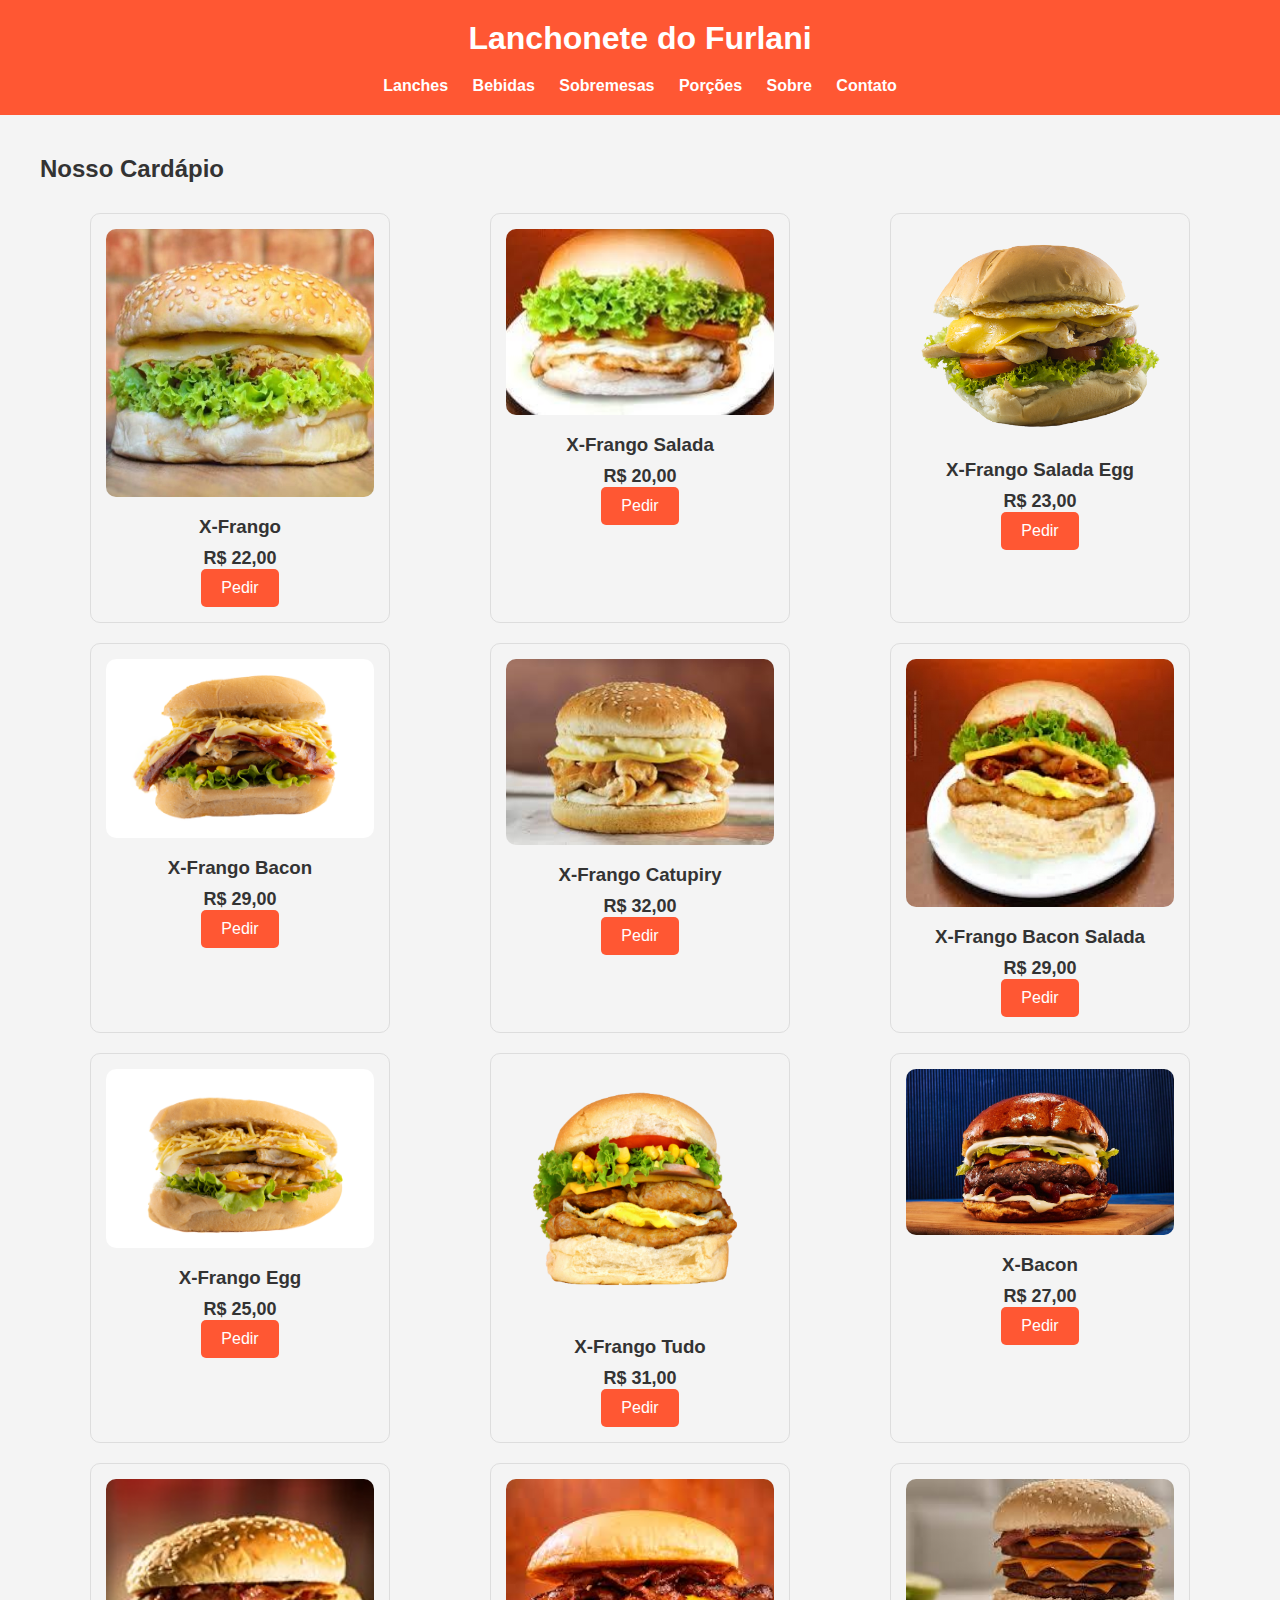
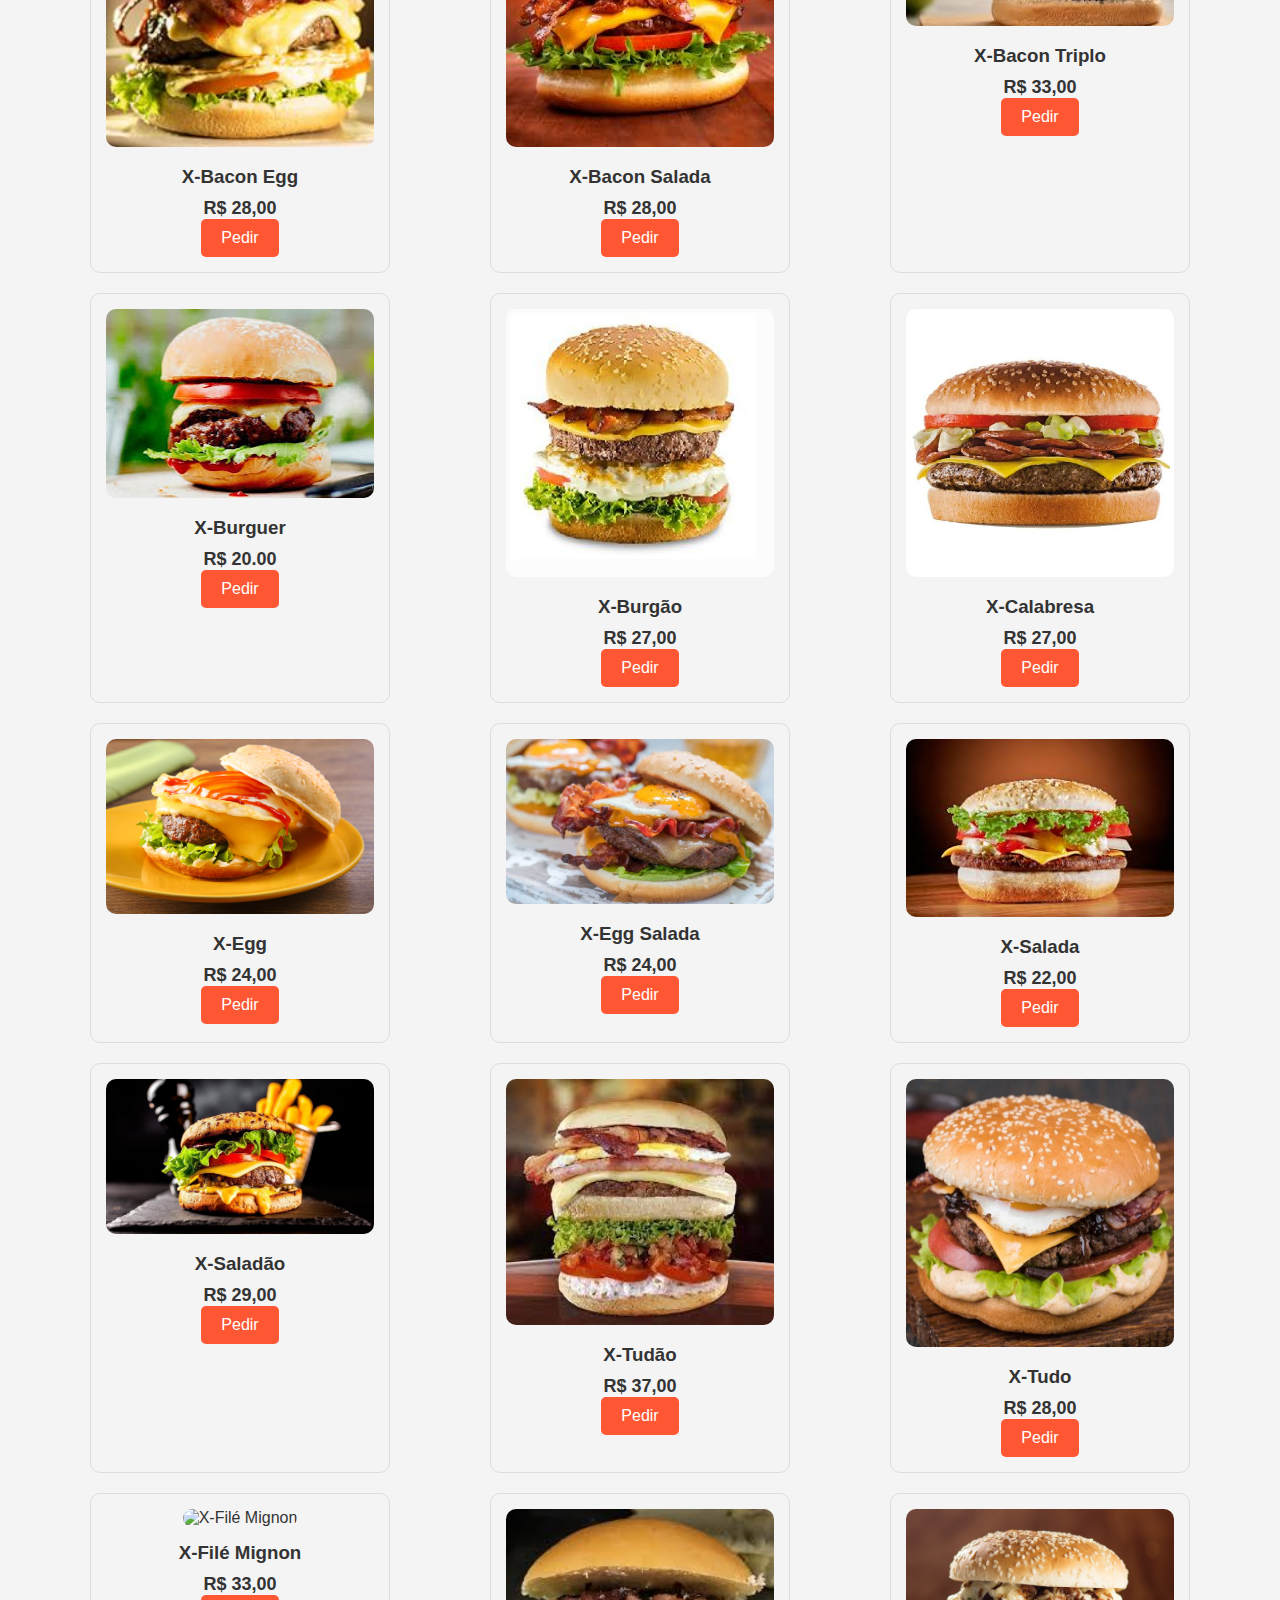
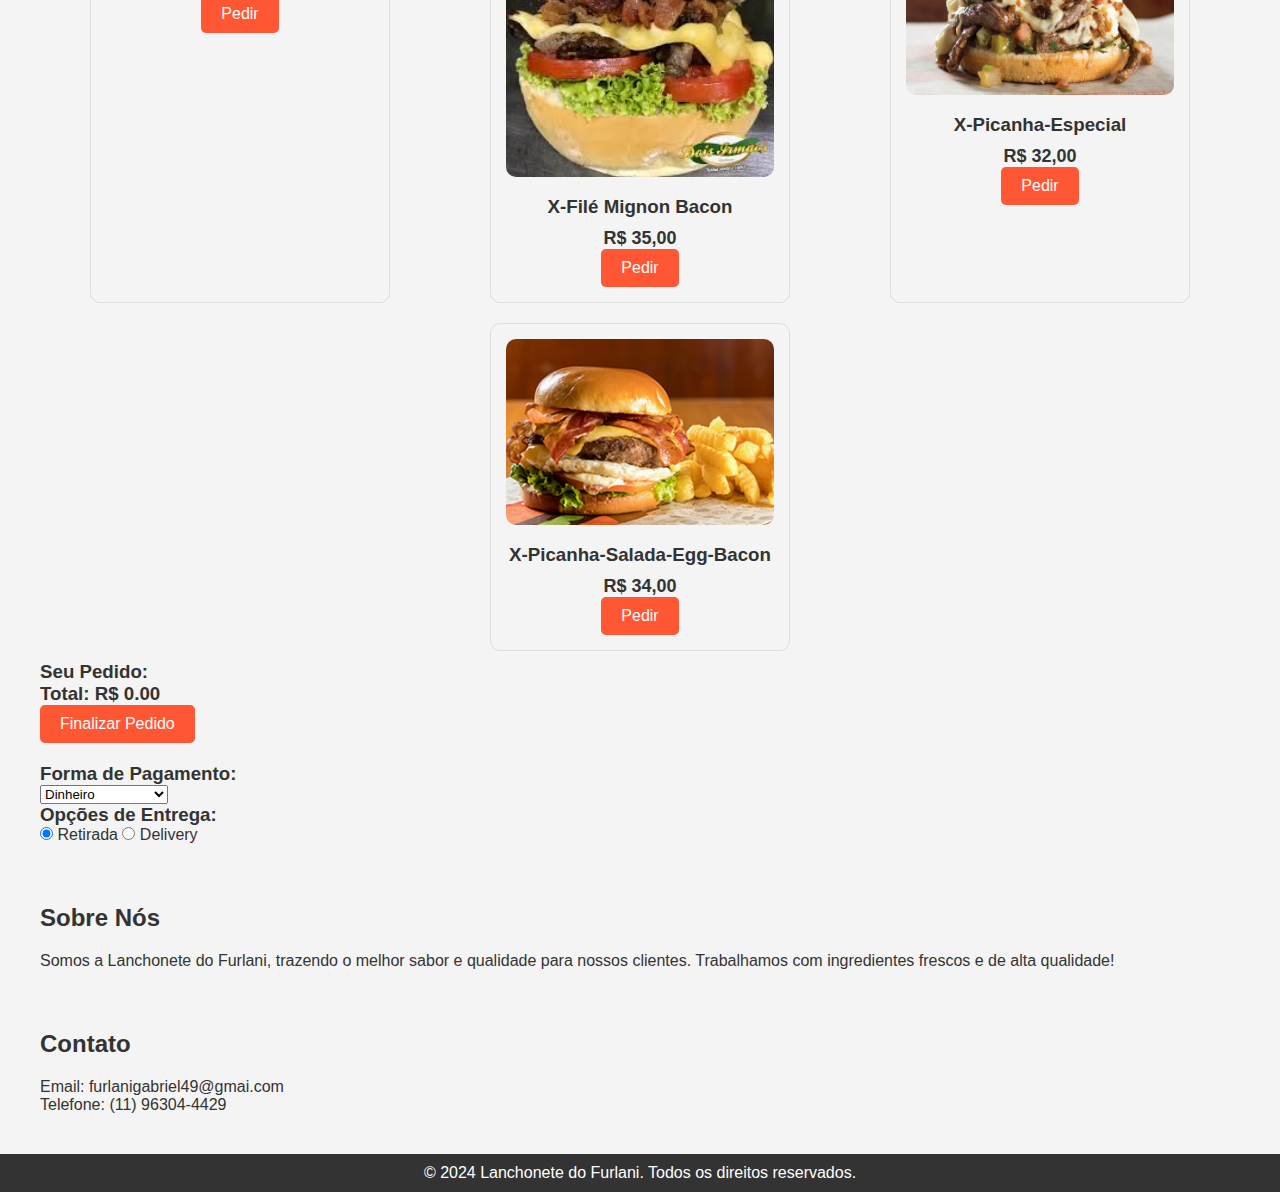
==== index.html @ 4cb6a03a "Porções" ====
<!DOCTYPE html>
<html lang="pt-BR">
<head>
    <meta charset="UTF-8">
    <meta name="viewport" content="width=device-width, initial-scale=1.0">
    <title>Lanchonete do Furlani</title>
    <link rel="stylesheet" href="style.css">
</head>
<body>
    <header>
        <h1>Lanchonete do Furlani</h1>
        <nav>
            <ul>
                <li><a href="#" onclick="exibirAba('lanches')">Lanches</a></li>
                <li><a href="#" onclick="exibirAba('bebidas')">Bebidas</a></li>
                <li><a href="#" onclick="exibirAba('sobremesas')">Sobremesas</a></li>
                <li><a href="#" onclick="exibirAba('Porções')">Porções</a></li>
                <li><a href="#sobre">Sobre</a></li>
                <li><a href="#contato">Contato</a></li>
            </ul>
        </nav>
    </header>

    <section id="menu">
    <h2>Nosso Cardápio</h2>
    <div class="cardapio">
        <div class="item">
            <img src="X-Frango.jpg" alt="X-Frango">
            <h3>X-Frango</h3>
            <p>R$ 22,00</p>
            <button onclick="adicionarPedido('X-Frango', 22)">Pedir</button>
        </div>
        <div class="item">
            <img src="X-Salada Frango.jpeg" alt="X-Frango Salada">
            <h3>X-Frango Salada</h3>
            <p>R$ 20,00</p>
            <button onclick="adicionarPedido('X-Frango Salada', 20)">Pedir</button>
        </div>
        <div class="item">
            <img src="X-Frango Salada Egg.png" alt="X-Frango Salada Egg">
            <h3>X-Frango Salada Egg</h3>
            <p>R$ 23,00</p>
            <button onclick="adicionarPedido('X-Frango Salada Egg', 23)">Pedir</button>
        </div>
        <div class="item">
            <img src="X-FRANGO-BACON.png" alt="X-Frango Bacon">
            <h3>X-Frango Bacon</h3>
            <p>R$ 29,00</p>
            <button onclick="adicionarPedido('X-Frango Bacon', 29)">Pedir</button>
        </div>
        <div class="item">
            <img src="X-Frango Catuíry.jpeg" alt="X-Frango Catupiry">
            <h3>X-Frango Catupiry</h3>
            <p>R$ 32,00</p>
            <button onclick="adicionarPedido('X-Frango Catupiry', 32)">Pedir</button>
        </div>
        <div class="item">
            <img src="X-FrangoBaconSalada.jpg" alt="X-Frango Bacon Salada">
            <h3>X-Frango Bacon Salada</h3>
            <p>R$ 29,00</p>
            <button onclick="adicionarPedido('X-Frango Bacon Salada', 29)">Pedir</button>
        </div>
        <div class="item">
            <img src="X-FRANGO-EGG.jpg" alt="X-Frango Egg">
            <h3>X-Frango Egg</h3>
            <p>R$ 25,00</p>
            <button onclick="adicionarPedido('X-Frango Egg', 25)">Pedir</button>
        </div>
        <div class="item">
            <img src="X-Frango Tudo.png" alt="X-Frango Tudo">
            <h3>X-Frango Tudo</h3>
            <p>R$ 31,00</p>
            <button onclick="adicionarPedido('X-Frango Tudo', 31)">Pedir</button>
        </div>
        <div class="item">
            <img src="X-Bacon.avif" alt="X-Bacon">
            <h3>X-Bacon</h3>
            <p>R$ 27,00</p>
            <button onclick="adicionarPedido('X-Bacon', 27)">Pedir</button>
        </div>
        <div class="item">
            <img src="X-Bacon egg.jpeg" alt="X-Bacon Egg">
            <h3>X-Bacon Egg</h3>
            <p>R$ 28,00</p>
            <button onclick="adicionarPedido('X-Bacon Egg', 28)">Pedir</button>
        </div>
        <div class="item">
            <img src="X- Bacon Salada.jpeg" alt="X-Bacon Salada">
            <h3>X-Bacon Salada</h3>
            <p>R$ 28,00</p>
            <button onclick="adicionarPedido('X-Bacon Salada', 28)">Pedir</button>
        </div>
        <div class="item">
            <img src="X-Bacon Triplo.jpeg" alt="X-Bacon Triplo">
            <h3>X-Bacon Triplo</h3>
            <p>R$ 33,00</p>
            <button onclick="adicionarPedido('X-Bacon Triplo', 33)">Pedir</button>
        </div>
        <div class="item">
            <img src="X-Burguer.jpeg" alt="X-Burguer">
            <h3>X-Burguer</h3>
            <p>R$ 20.00</p>
            <button onclick="adicionarPedido('X-Burguer', 20)">Pedir</button>
        </div>
        <div class="item">
            <img src="X-Burgão.jpg" alt="X-Burgão">
            <h3>X-Burgão</h3>
            <p>R$ 27,00</p>
            <button onclick="adicionarPedido('X-Burgão', 27)">Pedir</button>
        </div>
        <div class="item">
            <img src="X-Calabresa.jpg" alt="X-Calabresa">
            <h3>X-Calabresa</h3>
            <p>R$ 27,00</p>
            <button onclick="adicionarPedido('X-Calabresa', 27)">Pedir</button>
        </div>
        <div class="item">
            <img src="X-Egg.avif" alt="X-Egg">
            <h3>X-Egg</h3>
            <p>R$ 24,00</p>
            <button onclick="adicionarPedido('X-Egg', 24)">Pedir</button>
        </div>
        <div class="item">
            <img src="X-Egg salada.webp" alt="X-Egg Salada">
            <h3>X-Egg Salada</h3>
            <p>R$ 24,00</p>
            <button onclick="adicionarPedido('X-Egg Salada', 24)">Pedir</button>
        </div>
        <div class="item">
            <img src="X-Salada.jpeg" alt="X-Salada">
            <h3>X-Salada</h3>
            <p>R$ 22,00</p>
            <button onclick="adicionarPedido('X-Salada', 22)">Pedir</button>
        </div>
        <div class="item">
            <img src="X-Saladão.jpg" alt="X-Saladão">
            <h3>X-Saladão</h3>
            <p>R$ 29,00</p>
            <button onclick="adicionarPedido('X-Saladão', 29)">Pedir</button>
        </div>
        <div class="item">
            <img src="X-Tudão.jpg" alt="X-Tudão">
            <h3>X-Tudão</h3>
            <p>R$ 37,00</p>
            <button onclick="adicionarPedido('X-Tudão', 37)">Pedir</button>                
        </div>
        <div class="item">
            <img src="X-Tudo.jpg" alt="X-Tudo">
            <h3>X-Tudo</h3>
            <p>R$ 28,00</p>
            <button onclick="adicionarPedido('X-Tudo', 28)">Pedir</button>
        </div>
        <div class="item">
            <img src="X-Filé Mignon.jpg" alt="X-Filé Mignon">
            <h3>X-Filé Mignon</h3>
            <p>R$ 33,00</p>
            <button onclick="adicionarPedido('X-Filé Mignon', 33)">Pedir</button>
        </div>
        <div class="item">
            <img src="X-Filé Mignon Bacon.jpeg" alt="X-Filé Mignon Bacon">
            <h3>X-Filé Mignon Bacon</h3>
            <p>R$ 35,00</p>
            <button onclick="adicionarPedido('X-Filé Mignon Bacon', 35)">Pedir</button>
        </div>
        <div class="item">
            <img src="X-Picanha-Especial.png" alt="X-Picanha-Especial">
            <h3>X-Picanha-Especial</h3>
            <p>R$ 32,00</p>
            <button onclick="adicionarPedido('X-Picanha-Especial', 32)">Pedir</button>
        </div>
        <div class="item">
            <img src="Picanha-Salada-Egg-Bacon.png" alt="Picanha-Salada-Egg-Bacon">
            <h3>X-Picanha-Salada-Egg-Bacon</h3>
            <p>R$ 34,00</p>
            <button onclick="adicionarPedido('X-Picanha-Salada-Egg-Bacon', 34)">Pedir</button>
        </div>

        <div class="cardapio aba" id="Porções" style="display: none;">
            <div class="item">
                <img src="Batatinha.jpg" alt="Batatinha">
                <h3>Porção de Batata Frita</h3>
                <p>R$ 10,00</p>
                <button onclick="adicionarPedido('Batatinha', 10)">Pedir</button>
            </div>
        </div>
    
    </div>
        <div class="cardapio aba" id="bebidas" style="display:none;">
            <div class="item">
                <img src="Coca-Cola-Pet-1lt.webp" alt="Coca-Cola">
                <h3>Coca-Cola de 1L</h3>
                <p>R$ 9,00</p>
                <button onclick="adicionarPedido('Coca-Cola', 9)">Pedir</button>
            </div>
            <div class="item">
                <img src="Coca-Cola2L.jpeg" alt="Coca-Cola 2L">
                <h3>Coca-Cola de 2L</h3>
                <p>R$ 12,00</p>
                <button onclick="adicionarPedido('Coca-Cola', 12)">Pedir</button>
            </div>
            <div class="item">
                <img src="Coca-Lata-Zero.png" alt="Coca-Lata-Zero">
                <h3>Coca-Cola Lata Zero 350ml</h3>
                <p>R$ 5,50</p>
                <button onclick="adicionarPedido('Coca-Lata-Zero', 5,50)">Pedir</button>
            </div>
            <div class="item">
                <img src="Coca-Cola-Zero1L.avif" alt="Coca-Cola-Zero1L">
                <h3>Coca-Cola Zero de 1L</h3>
                <p>R$ 9,50</p>
                <button onclick="adicionarPedido('Coca-Cola-Zero1L', 9,5)">Pedir</button>
            </div>
            <div class="item">
                <img src="Coca-Cola-Zero310ml.webp" alt="Coca-Cola-Zero310ml">
                <h3>Coca-Cola Zero 310ml</h3>
                <p>R$ 7,50</p>
                <button onclick="adicionarPedido('Coca-Cola-Zero310ml', 7,5)">Pedir</button>
            </div>
            <div class="item">
                <img src="Coca-Cola-Zero600ml.jpg" alt="Coca-Cola-Zero600ml">
                <h3>Coca-Cola Zero 600ml</h3>
                <p>R$ 10,50</p>
                <button onclick="adicionarPedido('Coca-Cola-Zero600ml', 10,5)">Pedir</button>
            </div>
            <div class="item">
                <img src="Coca-Cola-Zero-200ml.webp" alt="Coca-Cola-Zero-200ml">
                <h3>Coca-Cola Zero 200ml</h3>
                <p>R$ 2,50</p>
                <button onclick="adicionarPedido('Coca-Cola-Zero-200ml', 2,5)">Pedir</button>
            </div>
            <div class="item">
                <img src="Coca-Cola-200ml.webp" alt="Coca-Cola-200ml">
                <h3>Coca-Cola-200ml</h3>
                <p>R$ 2,00</p>
                <button onclick="adicionarPedido('Coca-Cola-200ml', 2)">Pedir</button>
            </div>
        </div>

        <div class="cardapio aba" id="sobremesas" style="display:none;">
            <div class="item">
                <img src="Sorvetes-Casquinha.jpeg" alt="Sorvete">
                <h3>Sorvetes-Casquinha</h3>
                <p>R$ 2,00</p>
                <button onclick="adicionarPedido('Sorvete', 2)">Pedir</button>
            </div>
            <div class="item">
                <img src="Pudim.jpeg" alt="Pudim">
                <h3>Pudim</h3>
                <p>15,00</p>
                <button onclick="adicionarPedido('Pudim', 15)">Pedir</button>
            </div>
            <div class="item">
                <img src="Gelatinaa.jpg" alt="Gelatinaa">
                <h3>Gelatina</h3>
                <p>R$ 8,50</p>
                <button onclick="adicionarPedido('Gelatina', 8,50)">Pedir</button>
            </div>
            <div class="item">
                <img src="PaveChocolate.jpeg" alt="PaveChocolate"
                <h3>Pave de Chocolate</h3>
                <p>R$ 10,00</p>
                <button onclick="adicionarPedido('PaveChocolate', 10)">Pedir</button>
            </div>
        </div>

        <h3>Seu Pedido:</h3>
        <ul id="pedido"></ul>
        <h3>Total: R$ <span id="total">0.00</span></h3>
        <button onclick="finalizarPedido()">Finalizar Pedido</button>

        <div class="pagamento">
            <h3>Forma de Pagamento:</h3>
            <select id="pagamento">
                <option value="dinheiro">Dinheiro</option>
                <option value="cartao_credito">Cartão de Crédito</option>
                <option value="cartao_debito">Cartão de Débito</option>
                <option value="pix">Pix</option>
            </select>

            <h3>Opções de Entrega:</h3>
            <label><input type="radio" name="entrega" value="retirada" checked> Retirada</label>
            <label><input type="radio" name="entrega" value="delivery"> Delivery</label>
        </div>
    </section>

    <section id="sobre">
        <h2>Sobre Nós</h2>
        <p>Somos a Lanchonete do Furlani, trazendo o melhor sabor e qualidade para nossos clientes. Trabalhamos com ingredientes frescos e de alta qualidade!</p>
    </section>

    <section id="contato">
        <h2>Contato</h2>
        <p>Email: furlanigabriel49@gmai.com</p>
        <p>Telefone: (11) 96304-4429</p>
    </section>

    <footer>
        <p>&copy; 2024 Lanchonete do Furlani. Todos os direitos reservados.</p>
    </footer>

    <script src="script.js"></script>
</body>
</html>
---- style.css ----
* {
    box-sizing: border-box;
    margin: 0;
    padding: 0;
}

body {
    font-family: Arial, sans-serif;
    background-color: #f4f4f4;
    color: #333;
}

header {
    background-color: #ff5733;
    padding: 20px;
    text-align: center;
    color: #fff;
}

nav ul {
    list-style-type: none;
    padding: 0;
}

nav ul li {
    display: inline;
    margin: 0 10px;
}

nav ul li a {
    color: #fff;
    text-decoration: none;
    font-weight: bold;
}

h1, h2 {
    margin-bottom: 20px;
}

section {
    padding: 20px;
    margin: 20px;
}

#menu .cardapio {
    display: flex;
    flex-wrap: wrap;
    justify-content: space-around;
}

#menu .item {
    border: 1px solid #ddd;
    border-radius: 10px;
    padding: 15px;
    margin: 10px;
    text-align: center;
    width: 300px;
}

#menu .item img {
    width: 100%;
    height: auto;
    border-radius: 10px;
}

#menu .item h3 {
    margin-top: 15px;
    margin-bottom: 10px;
}

#menu .item p {
    font-size: 18px;
    font-weight: bold;
}

button {
    background-color: #ff5733;
    color: white;
    border: none;
    padding: 10px 20px;
    border-radius: 5px;
    cursor: pointer;
    font-size: 16px;
}

button:hover {
    background-color: #c7451f;
}

#pedido {
    list-style-type: none;
}

.pagamento, .opcoes-entrega {
    margin-top: 20px;
}

footer {
    background-color: #333;
    color: white;
    padding: 10px;
    text-align: center;
    margin-top: 20px;
}

.aba {
    display: none;
}
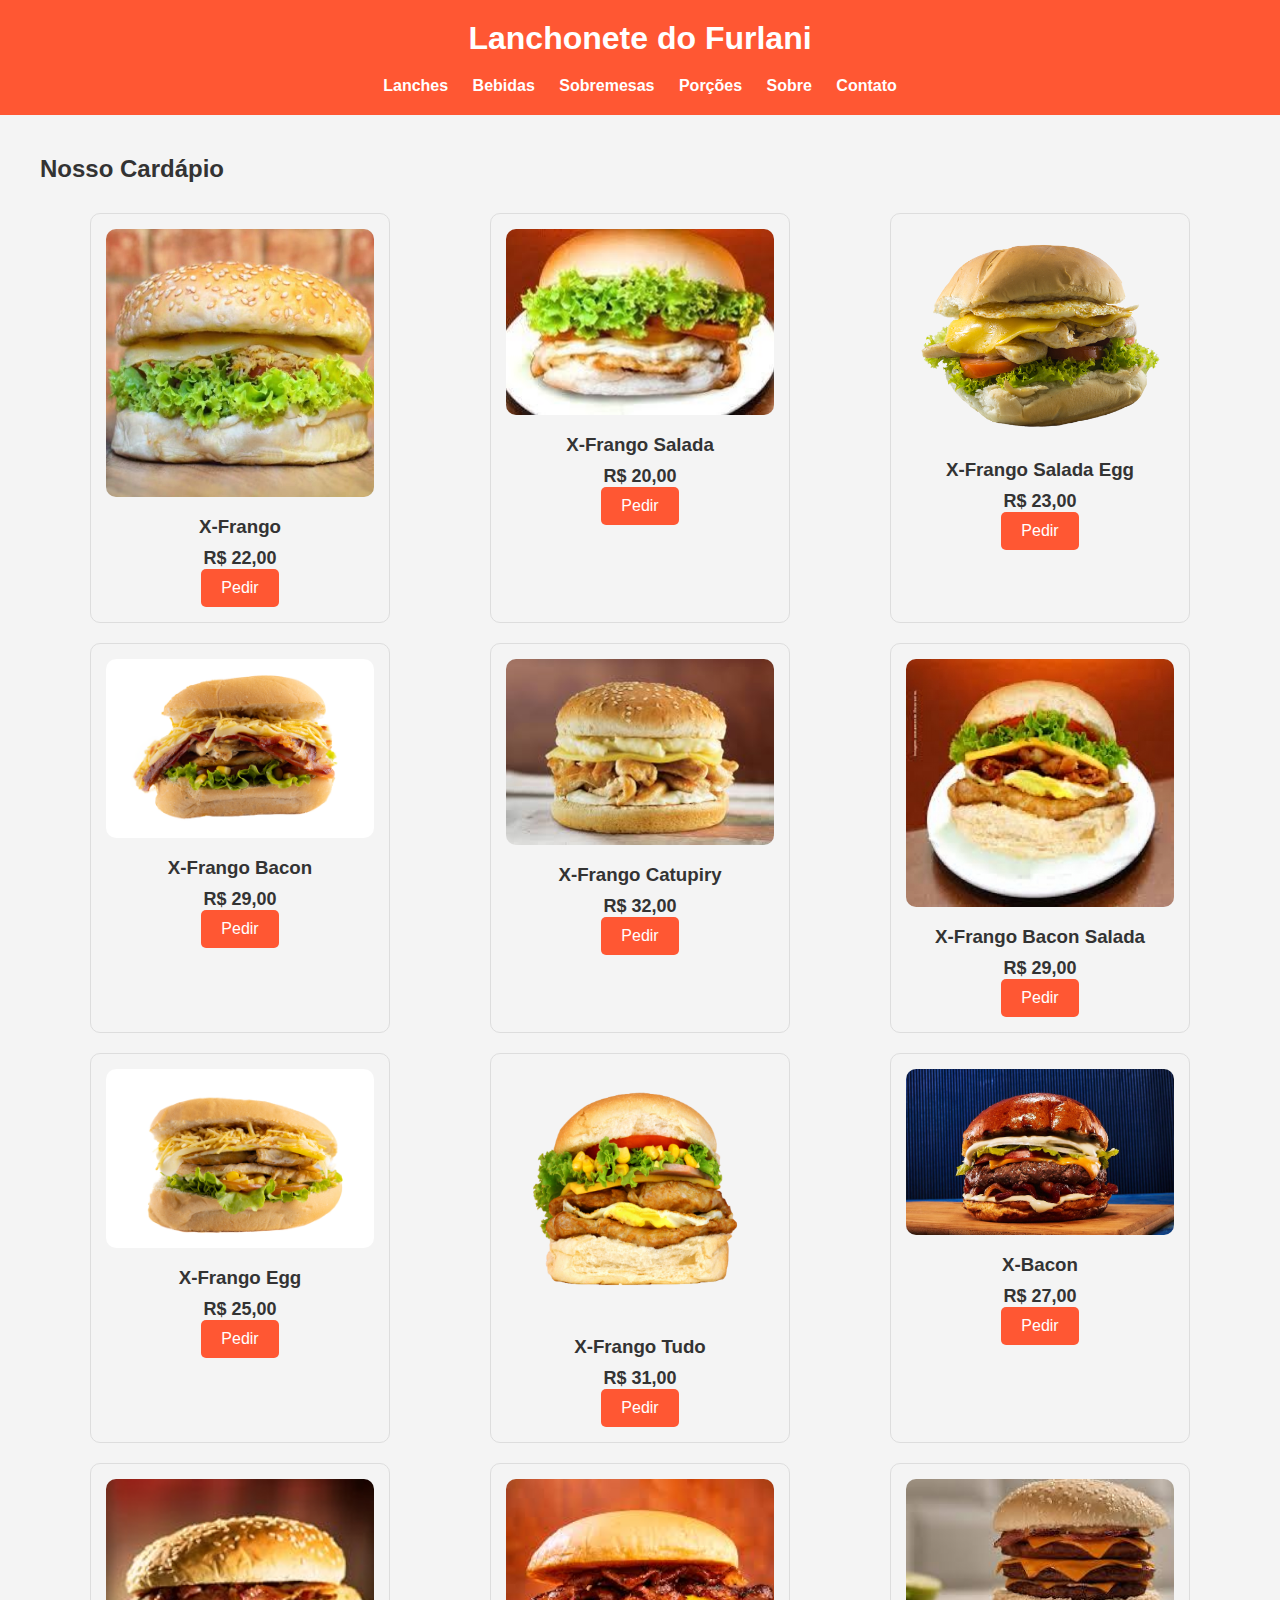
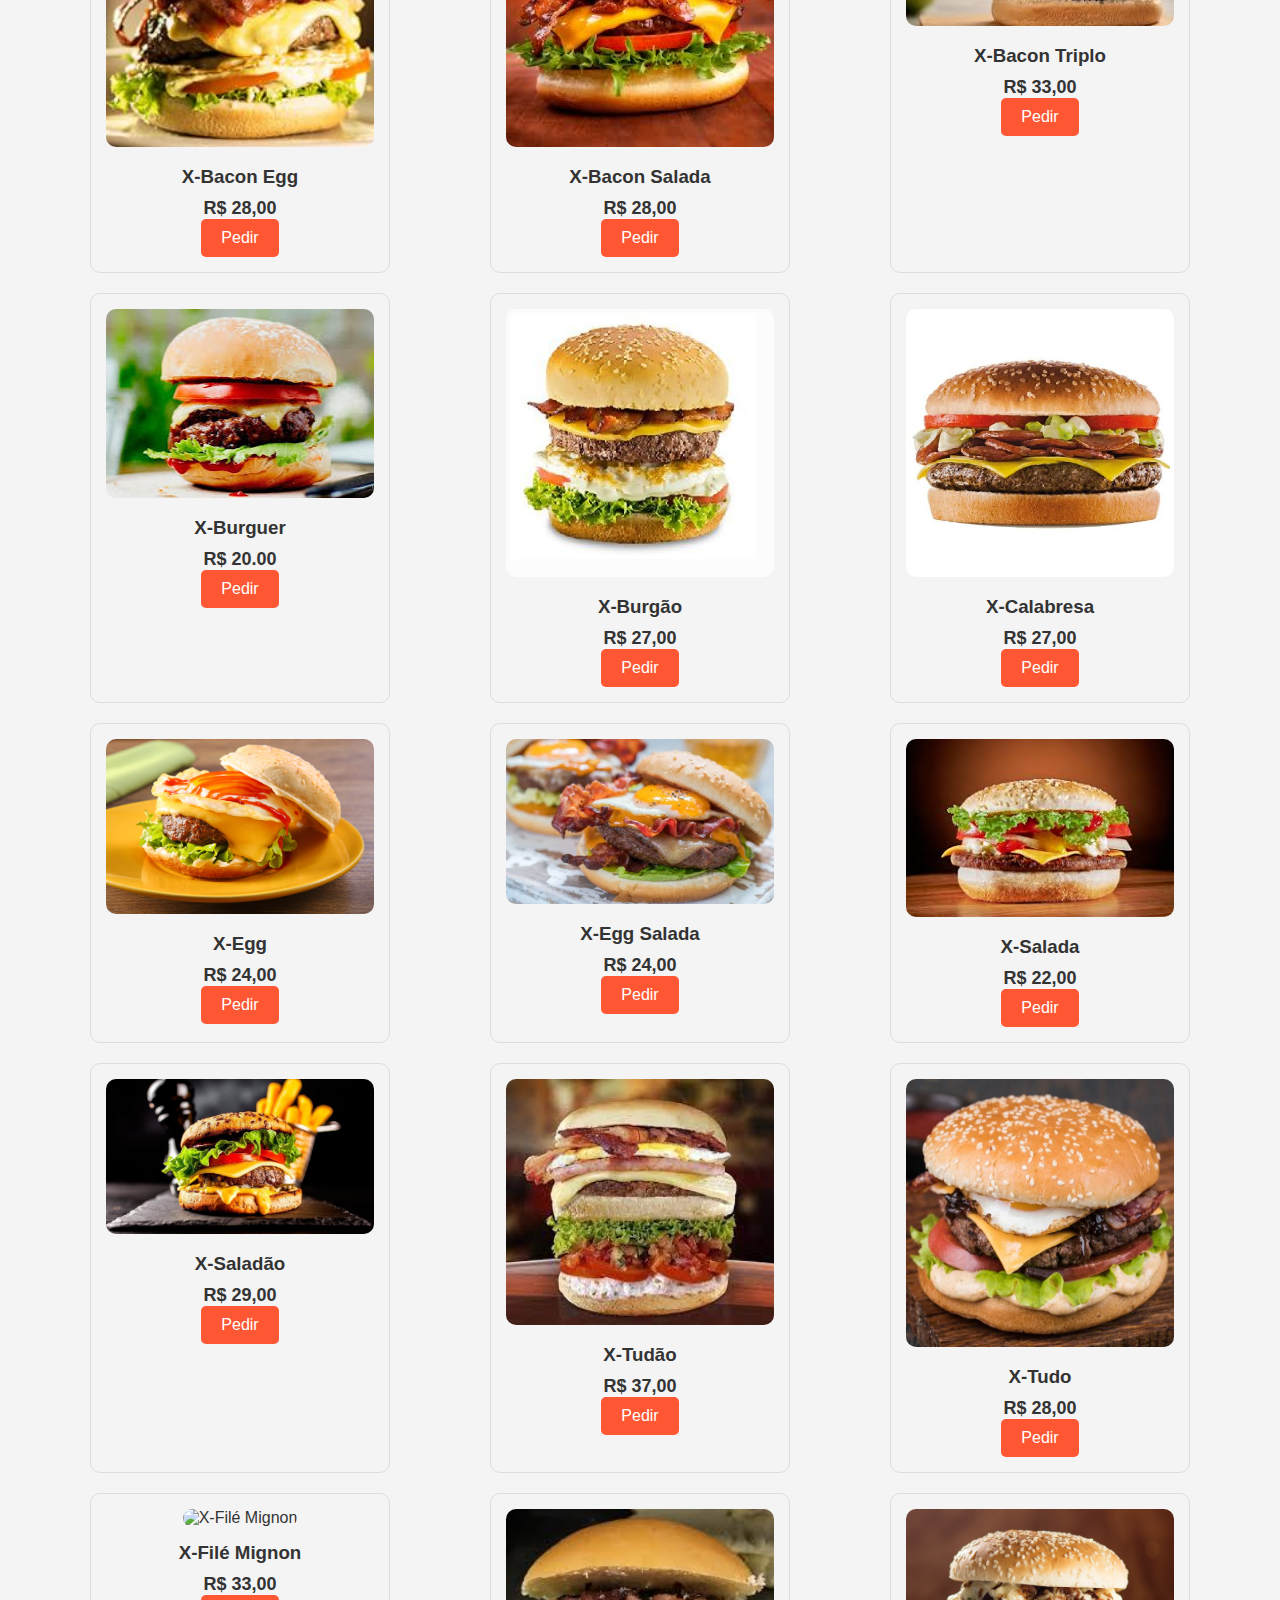
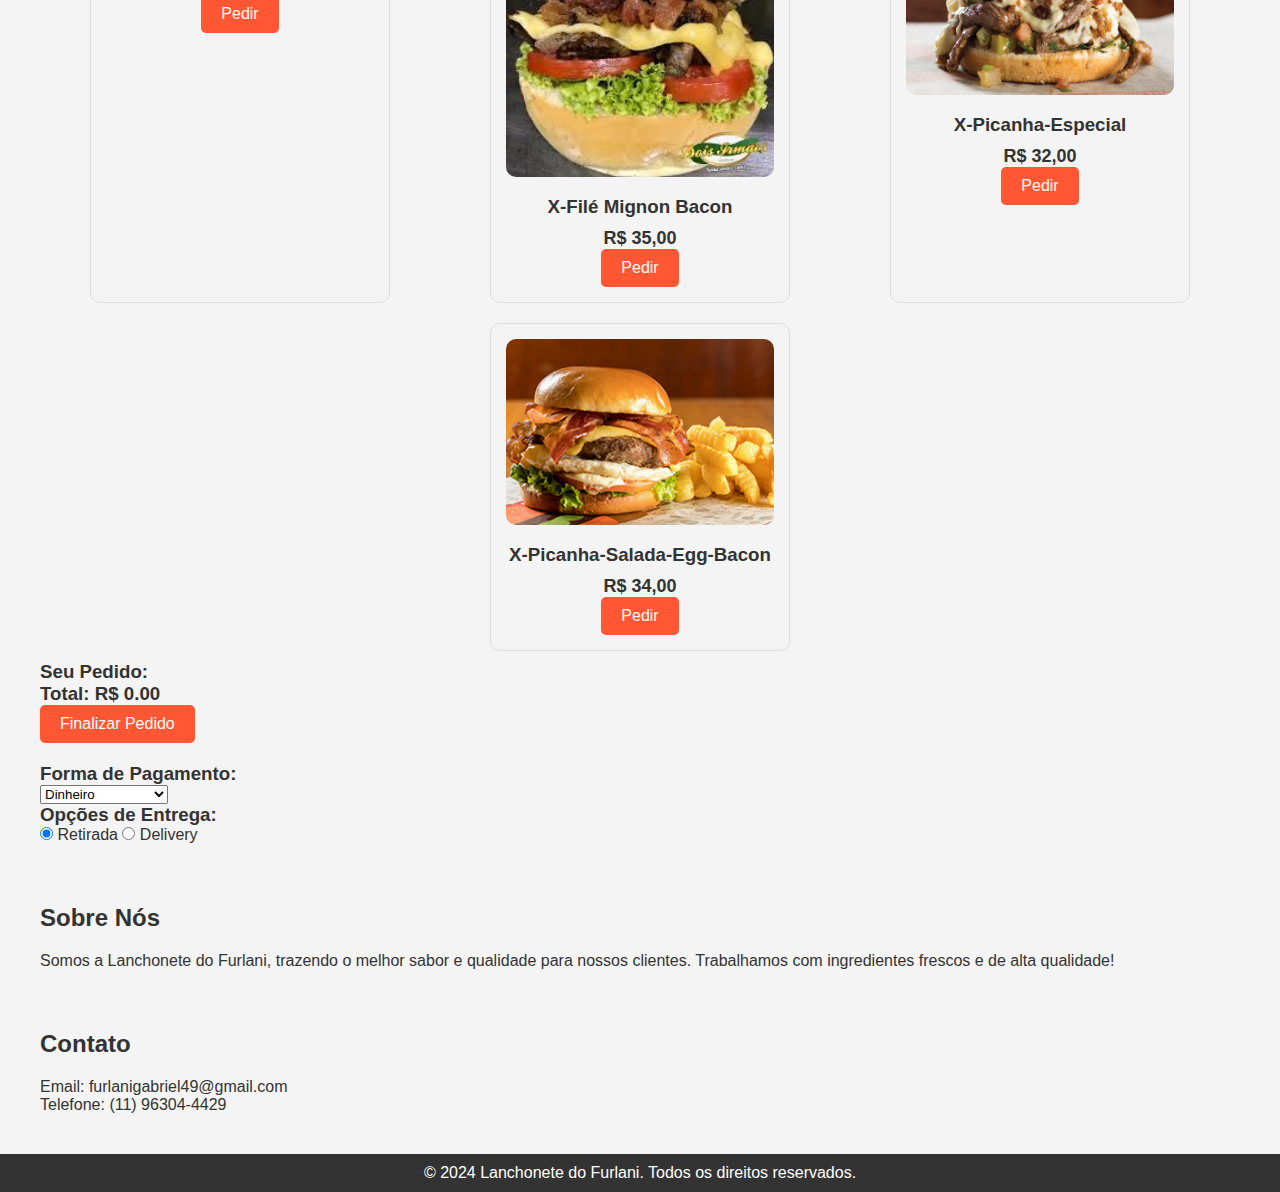
==== commit 7e6786d1: "Arrumei" ====
--- a/index.html
+++ b/index.html
@@ -182,6 +182,54 @@
                 <p>R$ 10,00</p>
                 <button onclick="adicionarPedido('Batatinha', 10)">Pedir</button>
             </div>
+            <div class="item">
+                <img src="Batatacheddarbacon.jpeg" alt="Batatacheddarbacon">
+                <h3>Batata com Cheddar e Bacon</h3>
+                <p>R$ 15,00</p>
+                <button onclick="adicionarPedido('Batata com Cheddar e Bacon', 15)">Pedir</button>
+            </div>
+            <div class="item">
+                <img src="Franguinho.jpeg" alt="Franguinho">
+                <h3>Frango a Passarinho</h3>
+                <p>R$ 11,50</p>
+                <button onclick="adicionarPedido('Frango a Passarinho', 11,5)">Pedir</button>
+            </div>
+            <div class="item">
+                <img src="porcao-de-calabresa-de-boteco-scaled.jpg" alt="Calabresa"
+                <h3>Porção de Calabresa</h3>
+                <p>R$ 15,50</p>
+                <button onclick="adicionarPedido('Porção de Calabresa', 15,5)">Pedir</button>
+            </div>
+            <div class="item">
+                <img src="polenta-frita-de-lanchonete.webp" alt="Polentinha">
+                <h3>Porção de Polenta Frita</h3>
+                <p>R$ 13,50</p>
+                <button onclick="adicionarPedido('Porção de Polenta Frita', 13,5)">Pedir</button>
+            </div>
+            <div class="item">
+                <img src="Mandioquinha.jpg" alt="Mandioquinha">
+                <h3>Porção de Mandioca Frita</h3>
+                <p>R$ 10,00</p>
+                <button onclick="adicionarPedido('Porção de Mandioca', 10)">Pedir</button>
+            </div>
+            <div class="item">
+                <img src="Torresminho.webp" alt="Torresminho">
+                <h3>Porção de Torresminho</h3>
+                <p>R$ 7,50</p>
+                <button onclick="adicionarPedido('Porção de Torresminho', 7,5)">Pedir</button>
+            </div>
+            <div class="item">
+                <img src="Tilapinha.avif" alt="Tilapinha">
+                <h3>Porção de Filé de Tilápia</h3>
+                <p>R$ 75,90</p>
+                <button onclick="adicionarPedido('Porção de Filé de Tilápia', 25,5)">Pedir</button>
+            </div>
+            <div class="item">
+                <img src="Camarão.jpg" alt="Camarão">
+                <h3>Porção de Camarão</h3>
+                <p>R$ 89,90</p>
+                <button onclick="adicionarPedido('Porção de Camarão', 80,9)">Pedir</button>
+            </div>
         </div>
     
     </div>
@@ -290,7 +338,7 @@
 
     <section id="contato">
         <h2>Contato</h2>
-        <p>Email: furlanigabriel49@gmai.com</p>
+        <p>Email: furlanigabriel49@gmail.com</p>
         <p>Telefone: (11) 96304-4429</p>
     </section>
 
